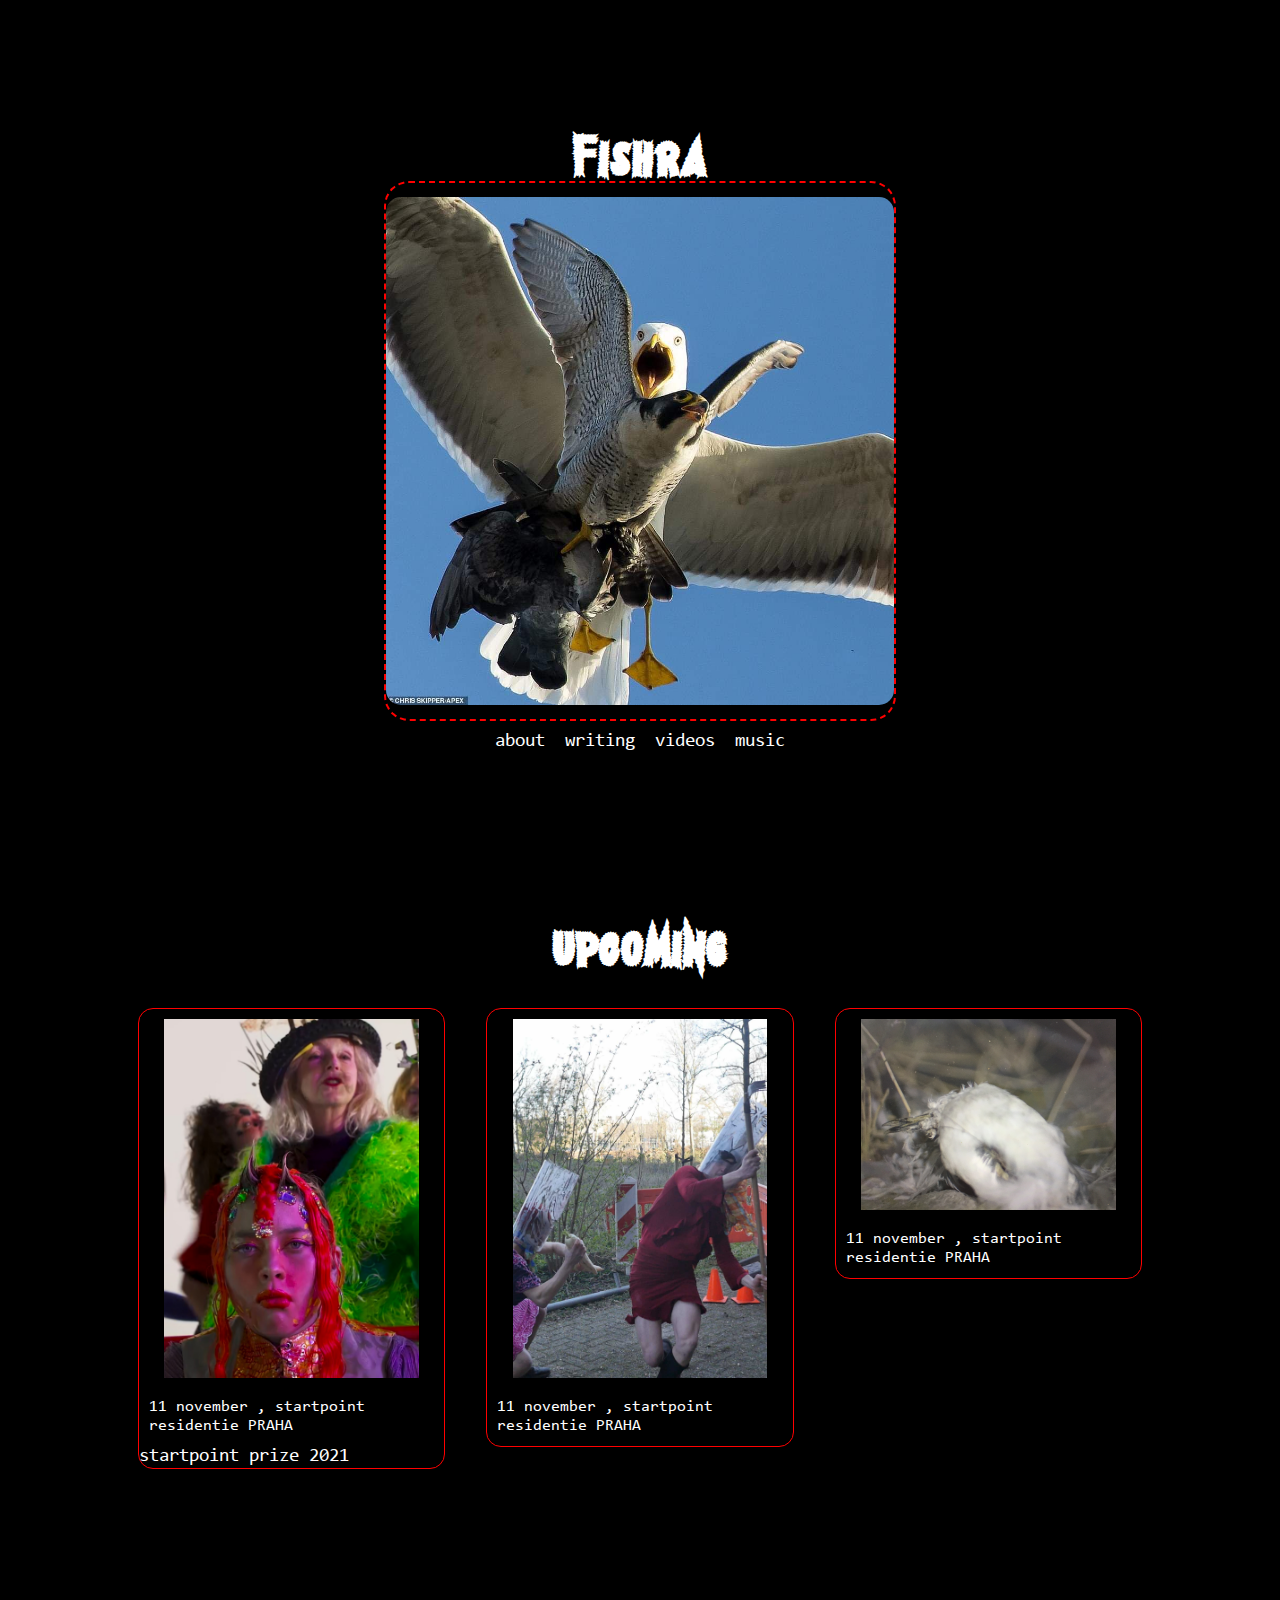
==== index.html @ 53ecdbf2 "first commit" ====
<!DOCTYPE html>
<html lang="en">
  <head>
    <meta charset="UTF-8" />
    <meta http-equiv="X-UA-Compatible" content="IE=edge" />
    <meta name="viewport" content="width=device-width, initial-scale=1.0" />
    <title>fishra</title>
    <link href="fishra.css" type="text/css" rel="stylesheet" />
    <link rel="preconnect" href="https://fonts.gstatic.com" />
    <link
      href="https://fonts.googleapis.com/css2?family=Bungee&display=swap"
      rel="stylesheet"
    />
  </head>

  <body>
    <div class="wrapper">
      <div class="frontpage">
        <h1 class="title">Fishra</h1>
        <div class="imgcontainer">
          <img id="img" src="img/randomimg/photo00.jpg" alt="the fishprince" />
        </div>
        <div class="nav">
          <div class="about navbutton subtitle">
            <a href="">about</a>
          </div>
          <div class="writing navbutton subtitle">
            <a href="writing.html">writing</a>
          </div>
          <div class="videos navbutton subtitle">
            <a href="videos.html">videos</a>
          </div>
          <div class="music navbutton subtitle">
            <a href="">music</a>
          </div>
        </div>
      </div>
      <!-- END FRONTPAGE -->
      <div class="agendawrapper">
        <h1 class="agendatitle">upcoming</h1>
        <div class="agenda">
          <div class="agendaitem">
            <img class="agendaimg" src="img/randomimg/photo01.jpeg" alt="" />
            <div class="agendainfo">
              <span class="agendadatum">11 november</span>
              <span class="agendatitel">, startpoint residentie PRAHA</span>
            </div>
            <a
              class="agendalink subtitle"
              href="http://www.startpointprize.eu/2021/artists/shifra-osorio-whewell"
              >startpoint prize 2021</a
            >
          </div>

          <div class="agendaitem">
            <img class="agendaimg" src="img/randomimg/photo09.jpg" alt="" />
            <div class="agendainfo">
              <span class="agendadatum">11 november</span>
              <span class="agendatitel">, startpoint residentie PRAHA</span>
            </div>
            <a class="agendalink" href=""></a>
          </div>

          <div class="agendaitem">
            <img class="agendaimg" src="img/randomimg/photo21.JPG" alt="" />
            <div class="agendainfo">
              <span class="agendadatum">11 november</span>
              <span class="agendatitel">, startpoint residentie PRAHA</span>
            </div>
            <a class="agendalink" href=""></a>
          </div>
        </div>
      </div>
      <!-- end agenda -->
    </div>

    <script src="fishra.js"></script>
  </body>
</html>
---- fishra.css ----
@font-face {
  font-family: 'Malvinew';
  src: url('FONTS/Malvinew-RpGzM.ttf')  format('truetype'); /* Safari, Android, iOS */
}

@font-face {
  font-family: 'Consola';
  src: url('FONTS/consolas/CONSOLA.TTF') format('truetype');
}

* {
  font-size: 1em;
  box-sizing: border-box;
  cursor: default;
  font-family: 'Consola', cursive;
  color: white;
}

/* basestyles */

a {
  text-decoration: none;
}

a:hover {
  color: red;
}

p {
  font-size: 1em;
}

h1 {
  font-family: 'Malvinew';
  font-size: 2.5em;
}

.subtitle {
  font-size: 1.2em;
}


body {
  margin: 0;
  background-color: #000000;
}


.wrapper {
  display: flex;
  flex-flow: column nowrap;
  /* justify-content: center; */
}

/* FRONTPAGE */

.frontpage {
  height: 100vh;
  display: flex;
  flex-flow: column nowrap;
  justify-content: center;
}

.title {
  margin: 0 auto;
}

.imgcontainer {
  margin: 0 auto;
  width: 60%;
  height: 50vh;
  overflow: hidden;
  border: 2px solid red;
  border-style: dashed;
  border-radius: 25px;
  display: flex;
  flex-flow: column nowrap;
  justify-content: center;
}

#img {
  margin: 0 auto;
  /* padding: 10px; */
  width: 100%;
  border-radius: 15px;

}

.nav {
  margin: 0 auto;
  display: flex;
  flex-flow: row wrap;
  justify-content: space-around;
}

.navbutton {
  padding: 10px;
}

/* AGENDA */

.agendawrapper {
  height: 100vh;
  width: 95%;
  margin: auto;
}

.agenda {
  margin: 0 auto;
  display: flex;
  flex-flow: row wrap;
  justify-content: space-between;
  align-items: flex-start;
}

.agendatitle {
  text-align: center;
}

.agendaitem {
  flex: 0 1 40%;
  border: 1px solid red;
  border-radius: 15px;
  margin: 10px;
}

.agendaimg {
  width: 90%;
  margin: auto;
  display: block;
  padding: 10px;
}

.agendainfo {
  margin: 10px;

}

.agendalink {

}

/* MEDIA QUERIES */
@media (min-width: 600px) {

  /* homepage */
  .imgcontainer {
    width: 40%;
    height: 60vh;
  }

  /* agenda */

  .agendawrapper {
    width: 80%;
  }

  .agendaitem {
    flex: 0 1 30%;
    margin: 10px;
  }
}
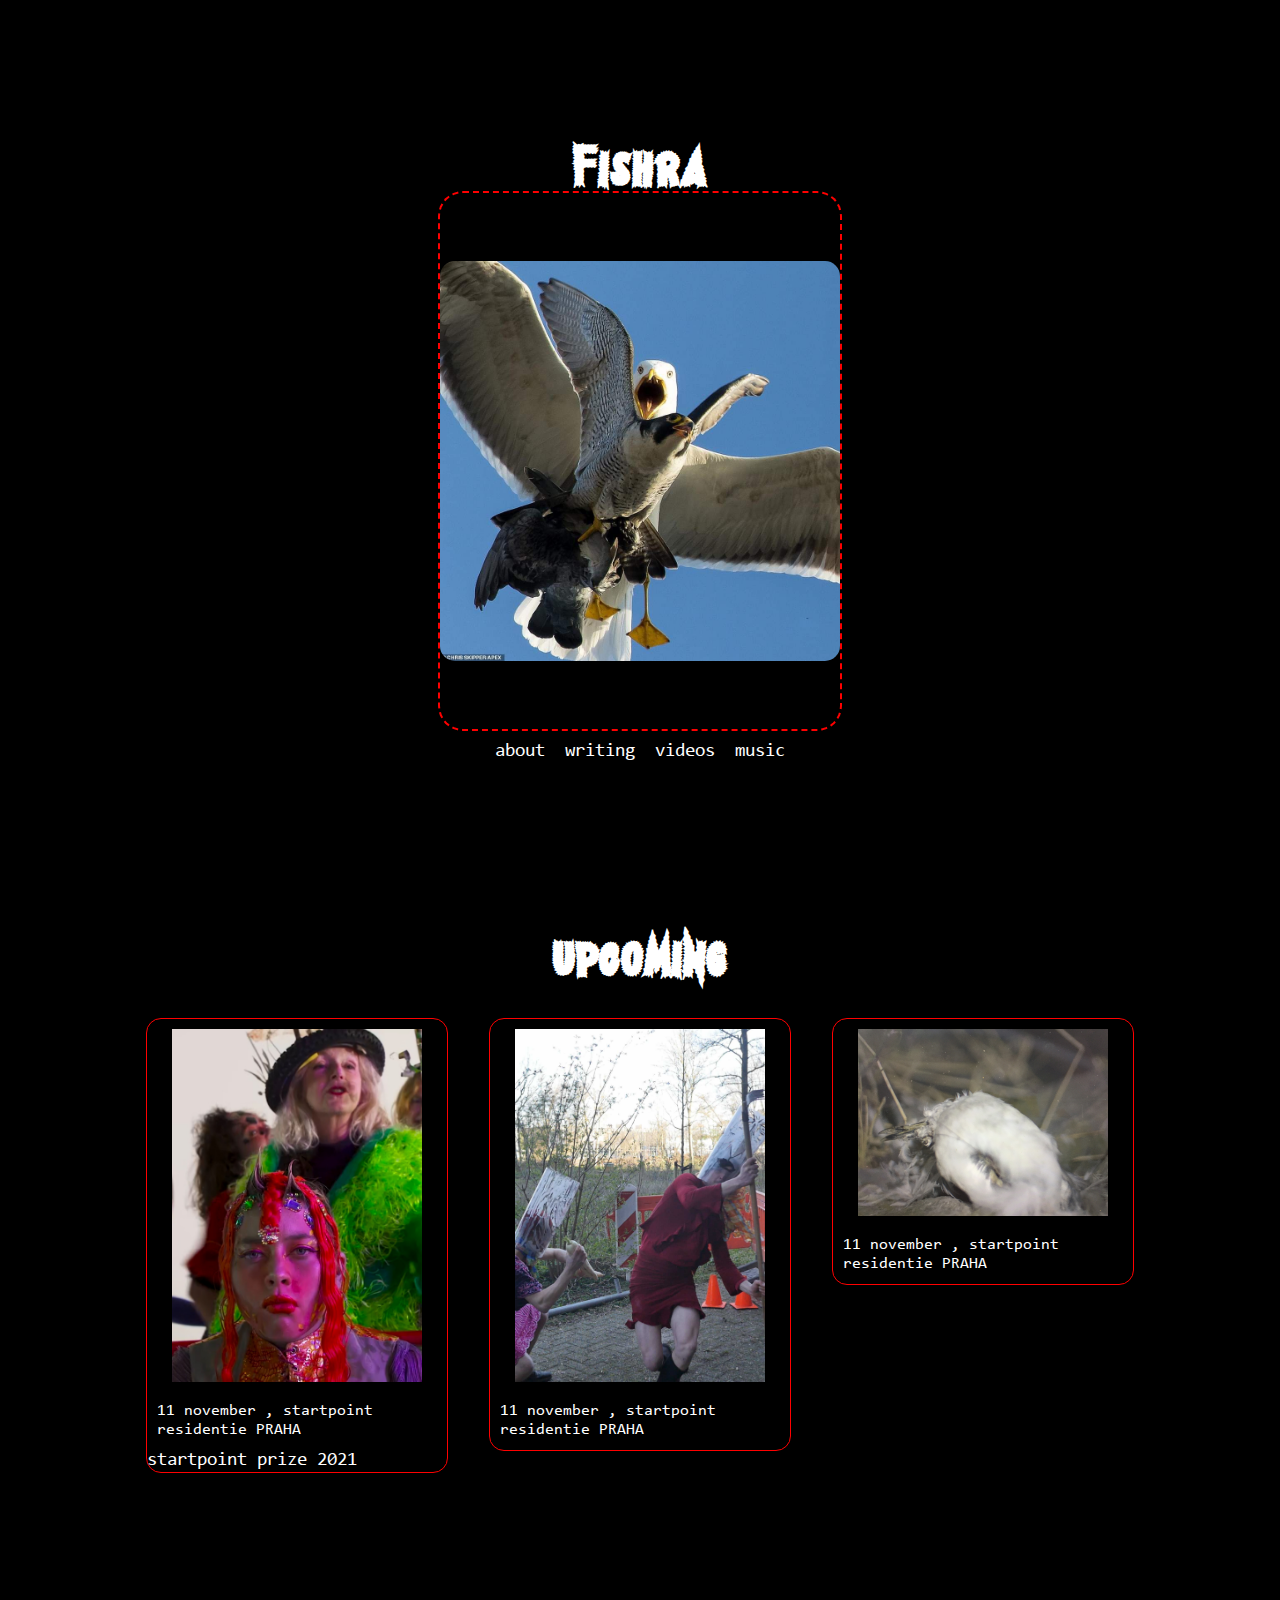
==== commit 4d0b4c63: "videopage, sidebar, links" ====
--- a/index.html
+++ b/index.html
@@ -22,7 +22,7 @@
         </div>
         <div class="nav">
           <div class="about navbutton subtitle">
-            <a href="">about</a>
+            <a href="about.html">about</a>
           </div>
           <div class="writing navbutton subtitle">
             <a href="writing.html">writing</a>
@@ -31,7 +31,7 @@
             <a href="videos.html">videos</a>
           </div>
           <div class="music navbutton subtitle">
-            <a href="">music</a>
+            <a href="https://fishra.bandcamp.com" target="_blank">music</a>
           </div>
         </div>
       </div>
--- a/fishra.css
+++ b/fishra.css
@@ -39,17 +39,52 @@
   font-size: 1.2em;
 }
 
+.red {
+  color: red;
+}
+
+.special {
+  padding: 20px;
+  border: 1px dashed red;
+}
+
+.specialnopadding {
+  border: 1px dashed red;
+}
 
 body {
   margin: 0;
   background-color: #000000;
+  display: flex;
+  flex-flow: row nowrap;
 }
 
 
 .wrapper {
   display: flex;
   flex-flow: column nowrap;
+  margin: 10px;
   /* justify-content: center; */
+}
+
+.arrowback {
+  font-size: 1em;
+  position: relative;
+  border-right: 1px dashed red;
+  /* background-color: red; */
+  /* margin: 10px; */
+  padding: 10px;
+}
+
+.arrowback:hover {
+  background-color: red;
+}
+
+.arrowback > div {
+  position: sticky;
+  top: 50vh;
+  color: red;
+
 }
 
 /* FRONTPAGE */
@@ -59,6 +94,8 @@
   display: flex;
   flex-flow: column nowrap;
   justify-content: center;
+  margin: auto;
+  width: 80%;
 }
 
 .title {
